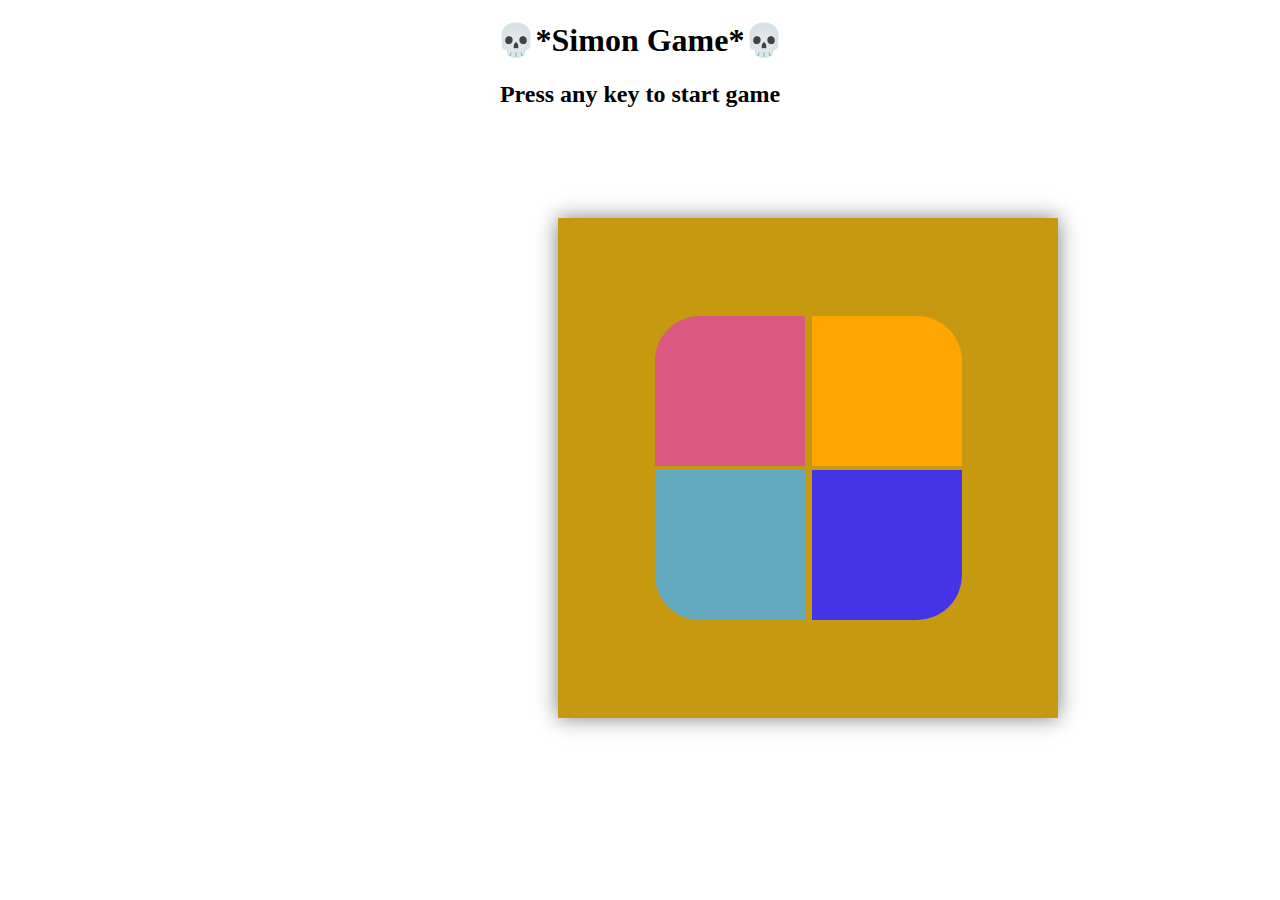
==== index.html @ ddbff460 "Mini Project Using js" ====
<!DOCTYPE html>
<html lang="en">
  <head>
    <meta charset="UTF-8" />
    <meta http-equiv="X-UA-Compatible" content="IE=edge" />
    <meta name="viewport" content="width=device-width, initial-scale=1.0" />
    <title>Simon game</title>
    <link rel="stylesheet" href="style.css" />
  </head>
  <body>
      <div>
          <h1>💀*Simon Game*💀</h1>
         <h2>Press any key to start game</h2>
               <h3></h3>
        
        <div class="box-button">
            <div class="first-line">
               <div class="btn pink"type="button" id="pink"></div>
               <div class="btn green"type="button" id="green"></div>
            </div>
            <div class="second-line">
               <div class="btn orange" type="button" id="orange"></div>
               <div class="btn blue"type="button" id="blue"></div>
            </div>
         </div>
      </div>
    
     <script src="app.js"></script>
  </body>
</html>
---- style.css ----
body{
    text-align: center;
}

h3+h1+h2{
    position: relative;
    z-index: 1;
}

.btn{ 
    width: 150px;
    height: 150px;
    border: 2 solid transparent;
    margin: 3.5px;
}

.btn:hover{
    box-shadow: 2px 2px 10px black;
}

.box-button{
   display: flex;
   height: 500px;
   width: 500px;
   align-items: center;
   justify-content:center;
   position: relative;
   background-color: hsl(45, 85%, 42%);
   box-shadow: 0 0 20px rgba(0, 0, 0, 0.5);
   right: 130px;
   left: 550px;
   top:90px;
   z-index: 1;
}

/* @media{
    
} */

.pink{
    background-color:#d95980;
    border-radius:30% 0 0 0;
    
}

.green{
    background-color:#63aac0;
    border-radius:0 0 0 30%;
}

.orange{
    background-color:orange;
    border-radius:0 30% 0 0;
}

.blue{
    background-color:#4533e8;
    border-radius:0 0 30% 0;
}

.gameflash{
    background-color: aliceblue;
}

.userflash{
    background-color: green;
}

img{
    position: relative;
    z-index: auto;
    height: 100%;
    width: 100%;
    bottom: 500px;
    background-size: cut; 
}
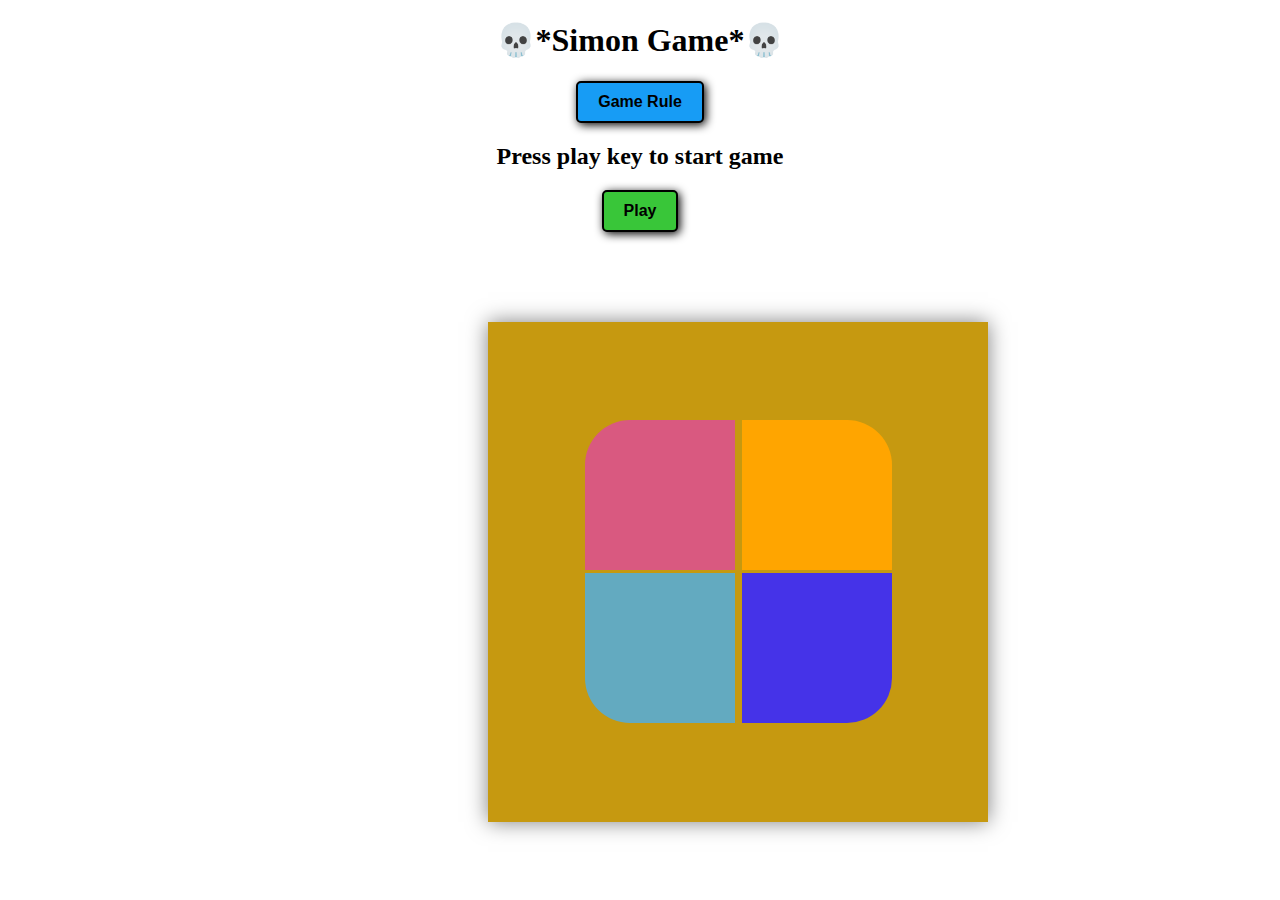
==== commit 1ce017df: "modified code with extra audio features" ====
--- a/index.html
+++ b/index.html
@@ -6,25 +6,28 @@
     <meta name="viewport" content="width=device-width, initial-scale=1.0" />
     <title>Simon game</title>
     <link rel="stylesheet" href="style.css" />
+    
   </head>
   <body>
       <div>
           <h1>💀*Simon Game*💀</h1>
-         <h2>Press any key to start game</h2>
-               <h3></h3>
-        
-        <div class="box-button">
-            <div class="first-line">
-               <div class="btn pink"type="button" id="pink"></div>
-               <div class="btn green"type="button" id="green"></div>
+             <form action="./assets/rule.html">
+               <button class="rule">Game Rule</button>
+            </form>
+            <h3></h3>
+             <h2>Press play key to start game</h2>
+               <button class="play">Play</button>
+            <div class="box-button">
+               <div class="first-line">
+                   <div class="btn pink" type="button" id="pink"></div>
+                   <div class="btn green" type="button" id="green"></div>
+              </div>
+              <div class="second-line">
+                 <div class="btn orange" type="button" id="orange"></div>
+                 <div class="btn blue" type="button" id="blue"></div>
+              </div>
             </div>
-            <div class="second-line">
-               <div class="btn orange" type="button" id="orange"></div>
-               <div class="btn blue"type="button" id="blue"></div>
-            </div>
-         </div>
       </div>
-    
      <script src="app.js"></script>
   </body>
 </html>
--- a/style.css
+++ b/style.css
@@ -1,6 +1,7 @@
 
 body{
     text-align: center;
+    background-color: white;
 }
 
 h3+h1+h2{
@@ -24,19 +25,65 @@
    height: 500px;
    width: 500px;
    align-items: center;
-   justify-content:center;
+   justify-content: center;
    position: relative;
    background-color: hsl(45, 85%, 42%);
    box-shadow: 0 0 20px rgba(0, 0, 0, 0.5);
-   right: 130px;
-   left: 550px;
+   right: 80px;
+   left: 480px;
    top:90px;
    z-index: 1;
 }
 
-/* @media{
+.play,.rule,.back {
+    padding: 10px 20px;
+    font-size: 16px;
+    font-weight: bold;
+    text-align: center;
+    box-shadow: 2px 2px 10px black;
+    cursor: pointer;
+    border: 2px solid black;
+    border-radius: 5px;
+}
+
+.play{
+    color:black;
+    background-color: #39c639;
+}
+
+.rule {
+   background-color: #179cf5;
+   color:black;
+
+}
+
+.back {
+    color:  white;
+    margin-top: 3px;
+    background-color: black;
+}
+@media only screen and (max-width: 767px){
+   .box-button{
+       position: relative;
+       height: 240px;
+       width:  240px;
+       border-radius: 20%;
+       border: 10px solid rgba(33, 33, 33, 0.564) ;
+       left: 40px;
+     } 
+    .h3+h1+h2{
+        position: relative;
+        z-index: 1;
+    }
+    .btn{ 
+        width: 100px;
+        height: 100px;
+        border: 2 solid transparent;
+    }
     
-} */
+    
+    
+}
 
 .pink{
     background-color:#d95980;
@@ -67,11 +114,11 @@
     background-color: green;
 }
 
-img{
-    position: relative;
-    z-index: auto;
-    height: 100%;
-    width: 100%;
-    bottom: 500px;
-    background-size: cut; 
+
+
+/*-------------------Game rule ---------------------*/
+
+.rule{
+    align-items: center;
+
 }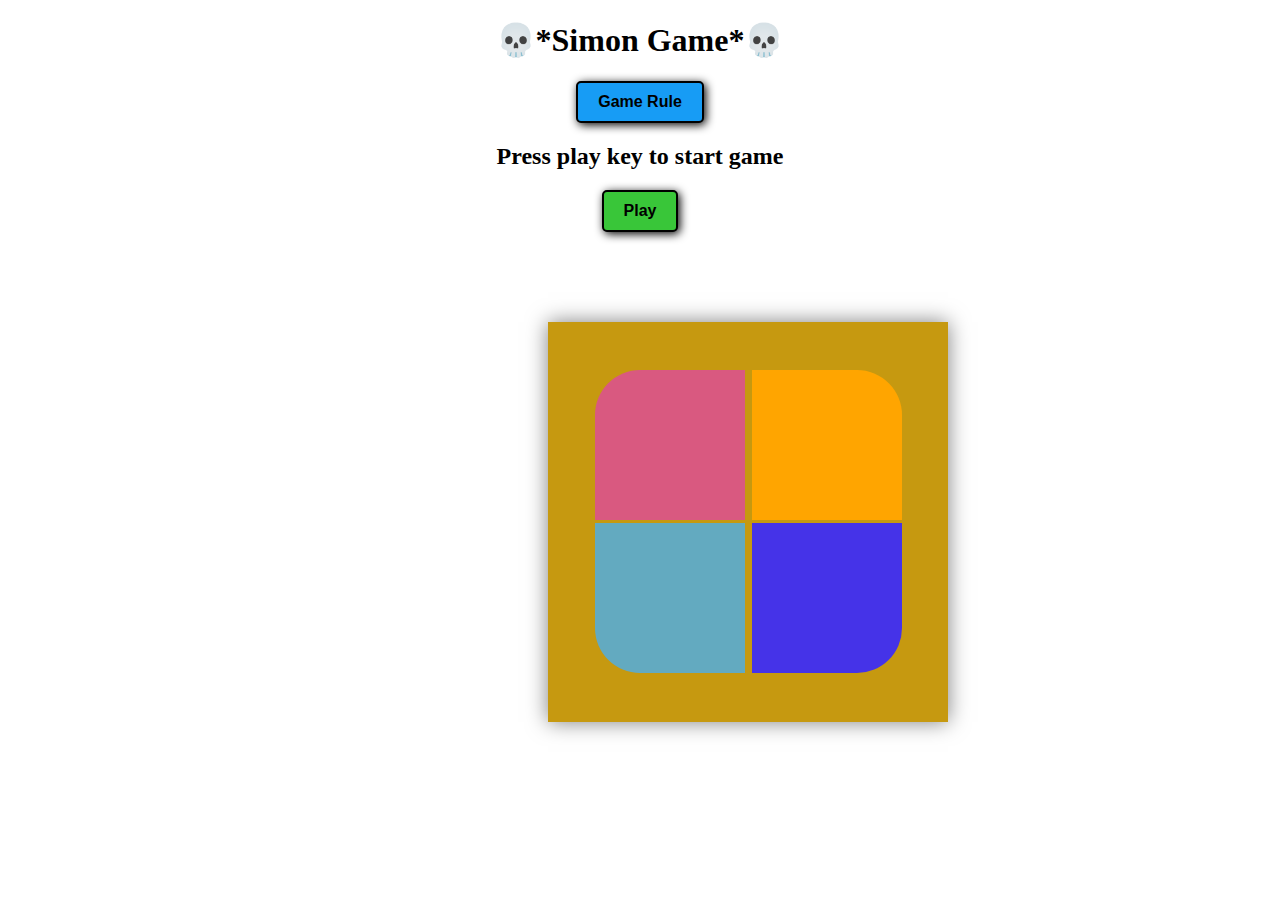
==== commit 3f58d9ca: "modified javascript file added" ====
--- a/index.html
+++ b/index.html
@@ -10,24 +10,25 @@
   </head>
   <body>
       <div>
-          <h1>💀*Simon Game*💀</h1>
+         <h1>💀*Simon Game*💀</h1>
              <form action="./assets/rule.html">
                <button class="rule">Game Rule</button>
             </form>
-            <h3></h3>
+             <h3></h3>
              <h2>Press play key to start game</h2>
                <button class="play">Play</button>
+
             <div class="box-button">
-               <div class="first-line">
-                   <div class="btn pink" type="button" id="pink"></div>
-                   <div class="btn green" type="button" id="green"></div>
-              </div>
-              <div class="second-line">
-                 <div class="btn orange" type="button" id="orange"></div>
-                 <div class="btn blue" type="button" id="blue"></div>
-              </div>
+                  <div class="first-line">
+                      <div class="btn pink" type="button" id="pink"></div>
+                      <div class="btn green" type="button" id="green"></div>
+                  </div>
+                  <div class="second-line">
+                     <div class="btn orange" type="button" id="orange"></div>
+                     <div class="btn blue" type="button" id="blue"></div>
+                  </div>
             </div>
-      </div>
+          </div>
      <script src="app.js"></script>
   </body>
 </html>
--- a/style.css
+++ b/style.css
@@ -22,17 +22,17 @@
 
 .box-button{
    display: flex;
-   height: 500px;
-   width: 500px;
+   height: 400px;
+   width: 400px;
    align-items: center;
    justify-content: center;
    position: relative;
    background-color: hsl(45, 85%, 42%);
    box-shadow: 0 0 20px rgba(0, 0, 0, 0.5);
-   right: 80px;
-   left: 480px;
-   top:90px;
-   z-index: 1;
+    /* right: 100px; */
+    left: 540px; 
+    top:90px;
+    z-index: 1;
 }
 
 .play,.rule,.back {
@@ -80,9 +80,6 @@
         height: 100px;
         border: 2 solid transparent;
     }
-    
-    
-    
 }
 
 .pink{
